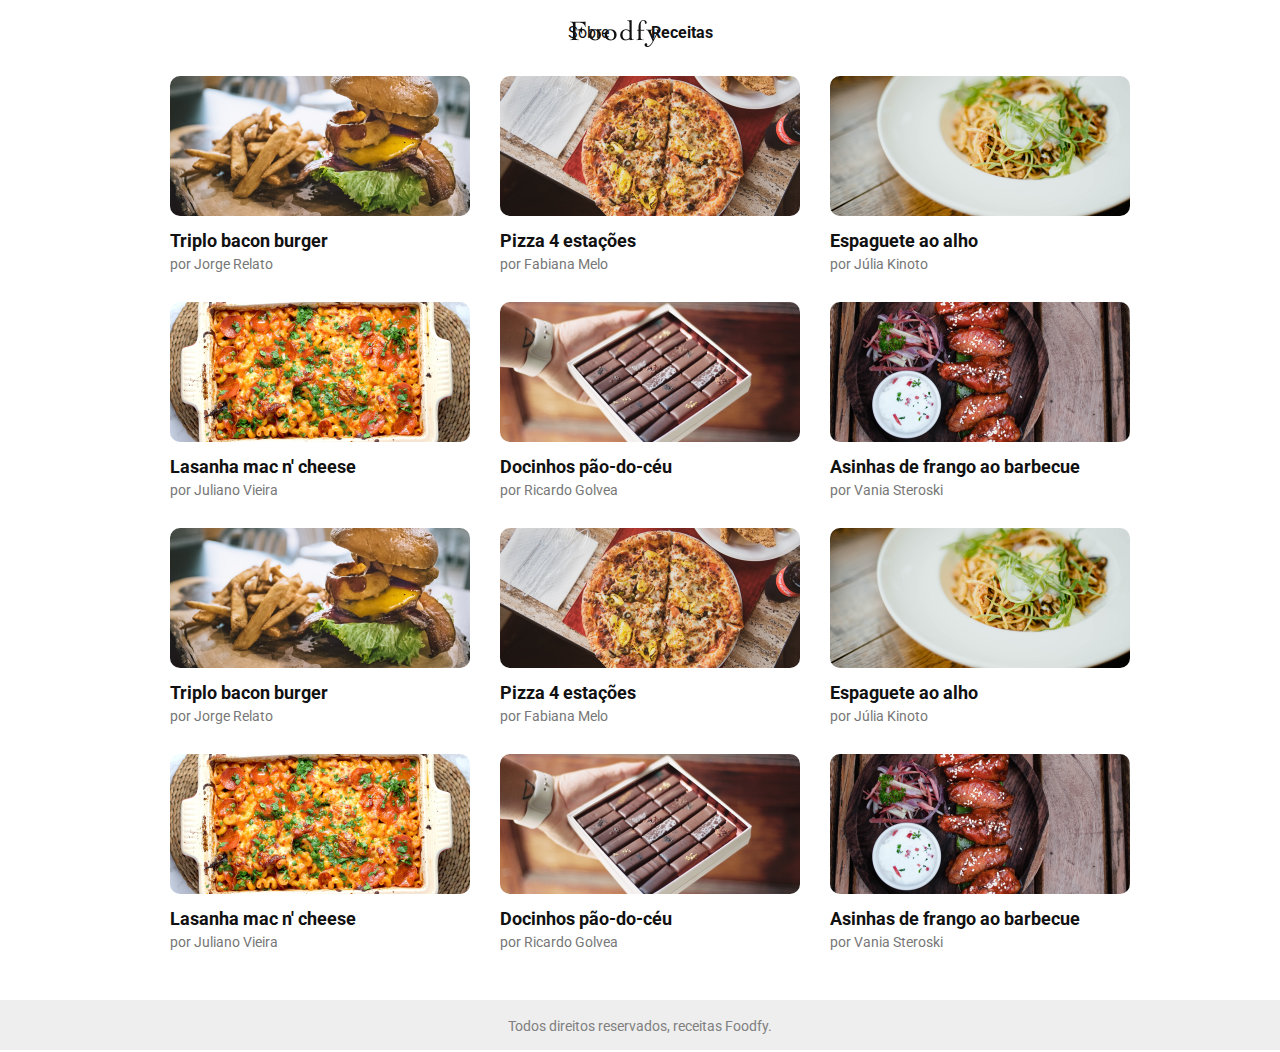
==== receitas.html @ 558f090c "Página Receitas" ====
<!DOCTYPE html>
<html lang="pt-br">
  <head>
    <meta charset="UTF-8" />
    <title>Foodfy | Receitas</title>
    <link rel="stylesheet" href="assets/css/style.css" />
    <link rel="stylesheet"href="https://fonts.googleapis.com/css2?family=Roboto:wght@400;700&display=swap"/>
  </head>

  <body>
    <header>
      <a href="index.html" class="logo">
        <img src="assets/img/logo.png" alt="Logo" class="logo" />
      </a>

      <div class="links">
        <a href="sobre.html">Sobre</a>
        <a href="receitas.html"><strong>Receitas</strong></a>
      </div>
    </header>

    <div class="receitas">
      <div class="grid">
        <div class="item">
          <img src="assets/img/burger.png" alt="Triplo bacon burger" />
          <h2>Triplo bacon burger</h2>
          <p>por Jorge Relato</p>
        </div>
        <div class="item">
          <img src="assets/img/pizza.png" alt="Pizza 4 estações" />
          <h2>Pizza 4 estações</h2>
          <p>por Fabiana Melo</p>
        </div>
        <div class="item">
          <img src="assets/img/espaguete.png" alt="Espaguete ao alho" />
          <h2>Espaguete ao alho</h2>
          <p>por Júlia Kinoto</p>
        </div>
        <div class="item">
          <img src="assets/img/lasanha.png" alt="Lasanha mac n' cheese" />
          <h2>Lasanha mac n' cheese</h2>
          <p>por Juliano Vieira</p>
        </div>
        <div class="item">
          <img src="assets/img/doce.png" alt="Docinhos pão-do-céu" />
          <h2>Docinhos pão-do-céu</h2>
          <p>por Ricardo Golvea</p>
        </div>
        <div class="item">
          <img
            src="assets/img/asinhas.png"
            alt="Asinhas de frango ao barbecue"
          />
          <h2>Asinhas de frango ao barbecue</h2>
          <p>por Vania Steroski</p>
        </div>
        <div class="item">
          <img src="assets/img/burger.png" alt="Triplo bacon burger" />
          <h2>Triplo bacon burger</h2>
          <p>por Jorge Relato</p>
        </div>
        <div class="item">
          <img src="assets/img/pizza.png" alt="Pizza 4 estações" />
          <h2>Pizza 4 estações</h2>
          <p>por Fabiana Melo</p>
        </div>
        <div class="item">
          <img src="assets/img/espaguete.png" alt="Espaguete ao alho" />
          <h2>Espaguete ao alho</h2>
          <p>por Júlia Kinoto</p>
        </div>
        <div class="item">
          <img src="assets/img/lasanha.png" alt="Lasanha mac n' cheese" />
          <h2>Lasanha mac n' cheese</h2>
          <p>por Juliano Vieira</p>
        </div>
        <div class="item">
          <img src="assets/img/doce.png" alt="Docinhos pão-do-céu" />
          <h2>Docinhos pão-do-céu</h2>
          <p>por Ricardo Golvea</p>
        </div>
        <div class="item">
          <img
            src="assets/img/asinhas.png"
            alt="Asinhas de frango ao barbecue"
          />
          <h2>Asinhas de frango ao barbecue</h2>
          <p>por Vania Steroski</p>
        </div>
      </div>
    </div>

    <footer>
      <p>Todos direitos reservados, receitas Foodfy.</p>
    </footer>
  </body>
</html>
---- assets/css/style.css ----
* {
  margin: 0;
  padding: 0;
  border: 0;
}

body {
  font-family: 'Roboto', sans-serif;
}

header {
  margin-top: 20px;
  margin-bottom: 30px;
  position: relative;
}

.logo {
  position: absolute;
  left: 285px;
}

.links {
  text-align: center;
}

.links a {
  text-decoration: none;
  color: #111111;
  font-size: 16px;
  line-height: 26px;
  margin: 0 19px;
}

.links a:hover {
  text-decoration: underline;
}

/* ########## DESTAQUE ########## */
.destaque {
  background: #FBDFDB;
  border-radius: 30px;
  border-radius: 30px;
  max-width: 940px;
  height: 365px;
  margin: 0 auto;
  position: relative;
}

.destaque h1 {
  font-size: 32px;
  color: #111111;
  padding-top: 117px;
  padding-bottom: 10px;
  padding-left: 60px;
  padding-right: 259px;
}

.destaque p {
  opacity: 0.7;
  font-size: 18px;
  color: #000000;
  line-height: 28px;
  width: 316px;
  height: 84px;
  padding-left: 60px;
}

.destaque img {
  position: absolute;
  top: 66px;
  right: 100px;
}

/* ########## MAIS ACESSADAS ########## */
aside {
  margin: 0 auto;
}

.mais-acessadas {
  /* background-color:  red; */
  max-width: 940px;
  margin-top: 50px;
}

.mais-acessadas h1 {
  margin-bottom: 20px;
}

.grid {
  display: grid;
  grid-template-columns: repeat(3, auto);
  grid-gap: 30px;
}

.item img {
  width: 300px;
  height: 140px;
  border-radius: 10px;
}

.item h2 {
  font-size: 18px;
  color: #111111;
  padding-top: 10px;
  padding-bottom: 5px;
}

.item p {
  font-size: 14px;
  color: #777777;
}

/* ########## SOBRE ########## */
.sobre, .receitas {
  max-width: 940px;
  margin: 0 auto;
}

.sobre h1 {
  font-size: 24px;
  color: #111111;
  margin-bottom: 10px;
}

.sobre h2 {
  font-size: 20px;
  color: #111111;
  margin-top: 30px;
  margin-bottom: 10px;
}

.sobre p {
  font-size: 18px;
  color: #444444;
  line-height: 28px;
  padding: 5px;
  text-align: justify;
}

/* ########## FOOTER ########## */
footer {
  background: #EEEEEE;
  width: 100%;
  height: 50px;
  margin-top: 50px;
}

footer p {
  text-align: center;
  font-size: 14px;
  color: grey;
  padding: 18px;
}
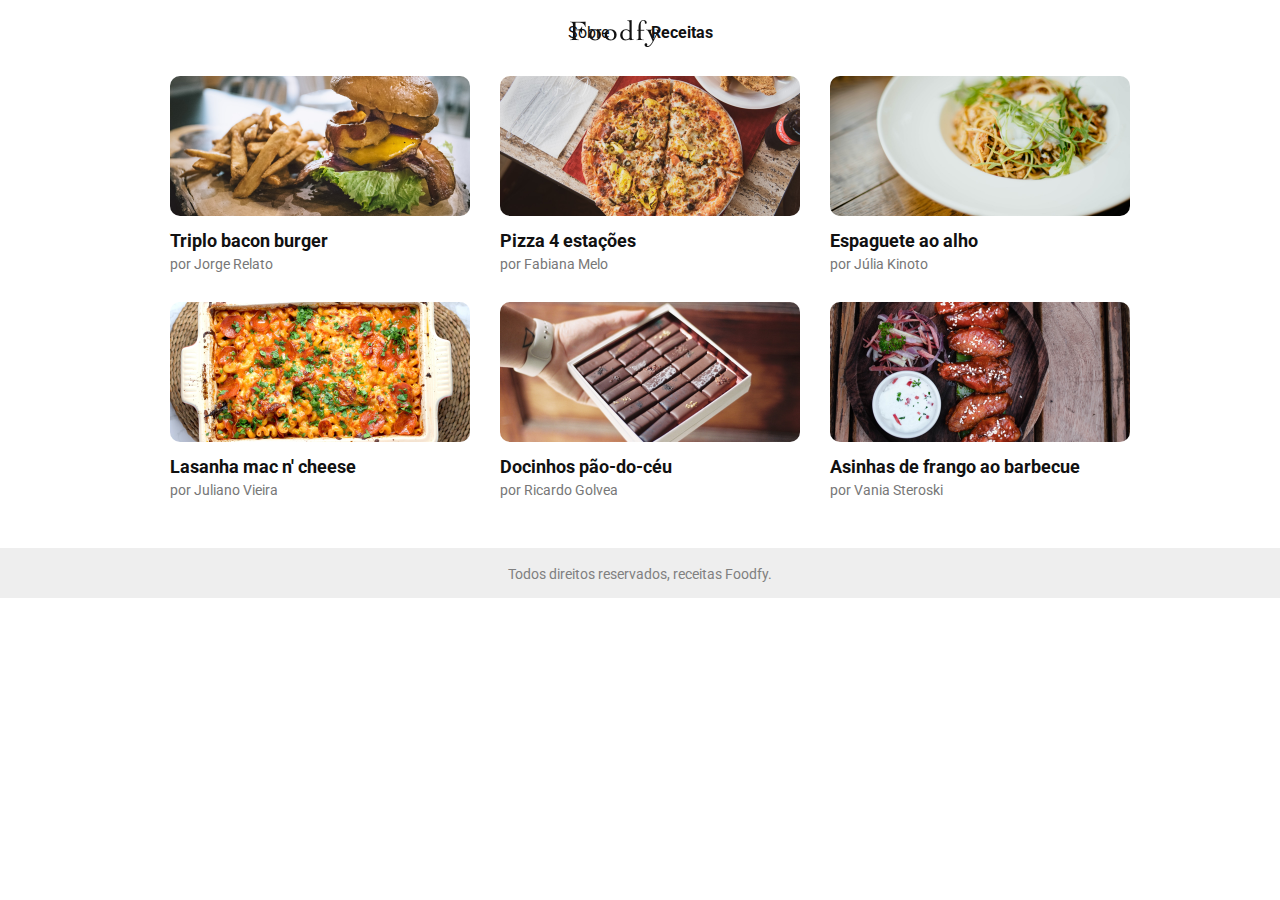
==== commit ea28d868: "Refatorando CSS" ====
--- a/receitas.html
+++ b/receitas.html
@@ -21,71 +21,47 @@
 
     <div class="receitas">
       <div class="grid">
-        <div class="item">
+        <div class="item" id="burger" name="Triplo bacon burger">
           <img src="assets/img/burger.png" alt="Triplo bacon burger" />
-          <h2>Triplo bacon burger</h2>
-          <p>por Jorge Relato</p>
+          <h2 class="nome">Triplo bacon burger</h2>
+          <p class="autor">por Jorge Relato</p>
         </div>
-        <div class="item">
+        <div class="item" id="pizza" name="Pizza 4 estações">
           <img src="assets/img/pizza.png" alt="Pizza 4 estações" />
-          <h2>Pizza 4 estações</h2>
-          <p>por Fabiana Melo</p>
+          <h2 class="nome">Pizza 4 estações</h2>
+          <p class="autor">por Fabiana Melo</p>
         </div>
-        <div class="item">
+        <div class="item" id="espaguete" name="Espaguete ao alho">
           <img src="assets/img/espaguete.png" alt="Espaguete ao alho" />
-          <h2>Espaguete ao alho</h2>
-          <p>por Júlia Kinoto</p>
+          <h2 class="nome">Espaguete ao alho</h2>
+          <p class="autor">por Júlia Kinoto</p>
         </div>
-        <div class="item">
+        <div class="item" id="lasanha" name="Lasanha mac n' cheese">
           <img src="assets/img/lasanha.png" alt="Lasanha mac n' cheese" />
-          <h2>Lasanha mac n' cheese</h2>
-          <p>por Juliano Vieira</p>
+          <h2 class="nome">Lasanha mac n' cheese</h2>
+          <p class="autor">por Juliano Vieira</p>
         </div>
-        <div class="item">
+        <div class="item" id="doce" name="Docinhos pão-do-céu">
           <img src="assets/img/doce.png" alt="Docinhos pão-do-céu" />
-          <h2>Docinhos pão-do-céu</h2>
-          <p>por Ricardo Golvea</p>
+          <h2 class="nome">Docinhos pão-do-céu</h2>
+          <p class="autor">por Ricardo Golvea</p>
         </div>
-        <div class="item">
-          <img
-            src="assets/img/asinhas.png"
-            alt="Asinhas de frango ao barbecue"
-          />
-          <h2>Asinhas de frango ao barbecue</h2>
-          <p>por Vania Steroski</p>
+        <div class="item" id="asinhas" name="Asinhas de frango ao barbecue">
+          <img src="assets/img/asinhas.png" alt="Asinhas de frango ao barbecue" />
+          <h2 class="nome">Asinhas de frango ao barbecue</h2>
+          <p class="autor">por Vania Steroski</p>
         </div>
-        <div class="item">
-          <img src="assets/img/burger.png" alt="Triplo bacon burger" />
-          <h2>Triplo bacon burger</h2>
-          <p>por Jorge Relato</p>
-        </div>
-        <div class="item">
-          <img src="assets/img/pizza.png" alt="Pizza 4 estações" />
-          <h2>Pizza 4 estações</h2>
-          <p>por Fabiana Melo</p>
-        </div>
-        <div class="item">
-          <img src="assets/img/espaguete.png" alt="Espaguete ao alho" />
-          <h2>Espaguete ao alho</h2>
-          <p>por Júlia Kinoto</p>
-        </div>
-        <div class="item">
-          <img src="assets/img/lasanha.png" alt="Lasanha mac n' cheese" />
-          <h2>Lasanha mac n' cheese</h2>
-          <p>por Juliano Vieira</p>
-        </div>
-        <div class="item">
-          <img src="assets/img/doce.png" alt="Docinhos pão-do-céu" />
-          <h2>Docinhos pão-do-céu</h2>
-          <p>por Ricardo Golvea</p>
-        </div>
-        <div class="item">
-          <img
-            src="assets/img/asinhas.png"
-            alt="Asinhas de frango ao barbecue"
-          />
-          <h2>Asinhas de frango ao barbecue</h2>
-          <p>por Vania Steroski</p>
+      </div>
+    </div>
+
+    <div class="modal-overlay">
+      <div class="modal">
+        <a class="close-modal">Fechar modal</a>
+
+        <div class="modal-content">
+          <img src="" alt="">
+          <h1></h1>
+          <p></p>
         </div>
       </div>
     </div>
@@ -93,5 +69,7 @@
     <footer>
       <p>Todos direitos reservados, receitas Foodfy.</p>
     </footer>
+
+    <script src="assets/js/script.js"></script>
   </body>
 </html>
--- a/assets/css/style.css
+++ b/assets/css/style.css
@@ -1,3 +1,9 @@
+:root {
+  --color--black: #111111;
+  --color-background: #FBDFDB;
+  --color-grey: #777777;
+}
+
 * {
   margin: 0;
   padding: 0;
@@ -25,7 +31,7 @@
 
 .links a {
   text-decoration: none;
-  color: #111111;
+  color: var(--color--black);
   font-size: 16px;
   line-height: 26px;
   margin: 0 19px;
@@ -37,7 +43,7 @@
 
 /* ########## DESTAQUE ########## */
 .destaque {
-  background: #FBDFDB;
+  background: var(--color-background);
   border-radius: 30px;
   border-radius: 30px;
   max-width: 940px;
@@ -48,7 +54,7 @@
 
 .destaque h1 {
   font-size: 32px;
-  color: #111111;
+  color: var(--color--black);
   padding-top: 117px;
   padding-bottom: 10px;
   padding-left: 60px;
@@ -77,7 +83,6 @@
 }
 
 .mais-acessadas {
-  /* background-color:  red; */
   max-width: 940px;
   margin-top: 50px;
 }
@@ -100,14 +105,14 @@
 
 .item h2 {
   font-size: 18px;
-  color: #111111;
+  color: var(--color--black);
   padding-top: 10px;
   padding-bottom: 5px;
 }
 
 .item p {
   font-size: 14px;
-  color: #777777;
+  color: var(--color-grey);
 }
 
 /* ########## SOBRE ########## */
@@ -118,13 +123,13 @@
 
 .sobre h1 {
   font-size: 24px;
-  color: #111111;
+  color: var(--color--black);
   margin-bottom: 10px;
 }
 
 .sobre h2 {
   font-size: 20px;
-  color: #111111;
+  color: var(--color--black);
   margin-top: 30px;
   margin-bottom: 10px;
 }
@@ -135,6 +140,66 @@
   line-height: 28px;
   padding: 5px;
   text-align: justify;
+}
+
+/* ########## RECEITAS (MODAL) ########## */
+.item:hover {
+  cursor: pointer;
+}
+
+.modal-overlay {
+  background-color: rgba(0, 0, 0, 0.8);
+  width: 100%;
+  height: 100%;
+  position: fixed; /* fixado no topo 0 */
+  top: 0;
+  opacity: 0;
+  visibility: hidden;
+}
+
+.modal {
+  background-color: white;
+  width: 660px;
+  height: 450px;
+  margin: 25vh auto;
+  position: relative;
+  border-radius: 20px;
+}
+
+.modal .close-modal {
+  font-size: 16px;
+  color: #999999;
+  text-decoration: none;
+  position: absolute;
+  bottom: 30px;
+  right: 280px;
+  cursor: pointer;
+}
+
+/* ########## RECEITAS (MODAL ATIVADO) ########## */
+.modal-overlay.active{
+  opacity: 1;
+  visibility: visible;
+}
+
+.modal-content img {
+  width: 600px;
+  height: 200px;
+  border-radius: 15px;
+  margin: 30px 30px;
+}
+
+.modal-content h1 {
+  font-size: 24px;
+  color: var(--color--black);
+  text-align: center;
+}
+
+.modal-content p {
+  font-size: 18px;
+  color: var(--color-grey);
+  text-align: center;
+  margin-top: 10px;
 }
 
 /* ########## FOOTER ########## */
